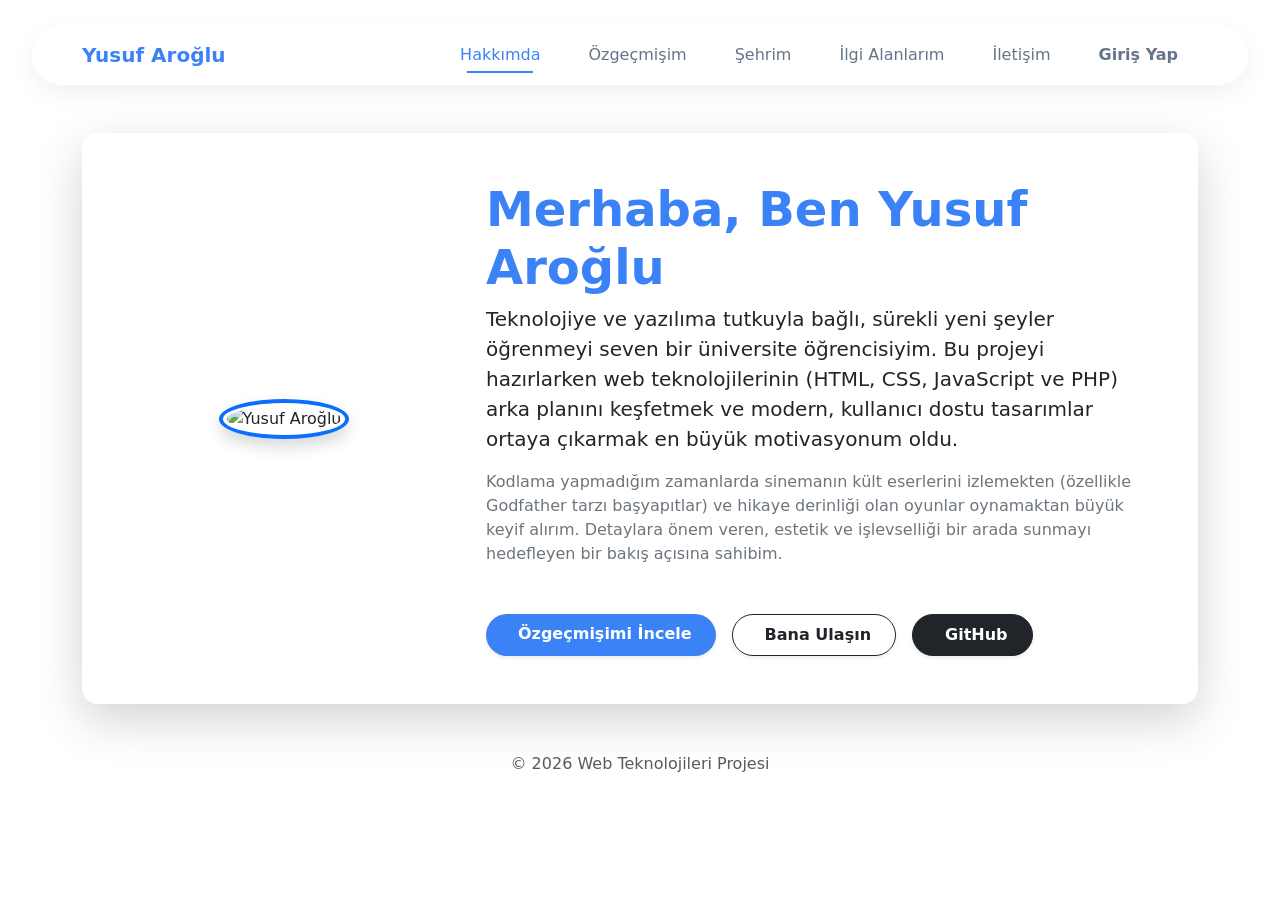
==== index.html @ 34b9408d "Gün 8: Değişiklikler yapıldı ve eksikler giderildi" ====
<!DOCTYPE html>
<html lang="tr">
<head>
    <meta charset="UTF-8">
    <meta name="viewport" content="width=device-width, initial-scale=1.0">
    <title>Hakkımda - Yusuf Aroğlu</title>
    
    <link href="https://fonts.googleapis.com/css2?family=Poppins:wght@400;500;600;700&display=swap" rel="stylesheet">
    <link href="https://cdn.jsdelivr.net/npm/bootstrap@5.3.0/dist/css/bootstrap.min.css" rel="stylesheet">
    <link rel="stylesheet" href="style.css">
</head>
<body>
    
    <!-- Menü Başlangıcı -->
    <nav class="navbar navbar-expand-lg sticky-top">
        <div class="container">
            <a class="navbar-brand fw-bold" href="hakkimda.html" style="color: #3b82f6;">Yusuf Aroğlu</a>
            <button class="navbar-toggler" type="button" data-bs-toggle="collapse" data-bs-target="#navbarNav">
                <span class="navbar-toggler-icon"></span>
            </button>
            <div class="collapse navbar-collapse" id="navbarNav">
                <ul class="navbar-nav ms-auto gap-2">
                    <li class="nav-item"><a class="nav-link active" href="hakkimda.html">Hakkımda</a></li>
                    <li class="nav-item"><a class="nav-link" href="cv.html">Özgeçmişim</a></li>
                    <li class="nav-item"><a class="nav-link" href="sehrim.html">Şehrim</a></li>
                    <li class="nav-item"><a class="nav-link" href="ilgialanlarim.html">İlgi Alanlarım</a></li>
                    <li class="nav-item"><a class="nav-link" href="iletisim.html">İletişim</a></li>
                    <li class="nav-item"><a class="nav-link text-primary fw-bold" href="login.html">Giriş Yap</a></li>
                </ul>
            </div>
        </div>
    </nav>

    <!-- İçerik Alanı -->
    <div class="container mt-5">
    <div class="saydam-kart p-5 shadow-lg rounded-4 border-0 mb-5 bg-white bg-opacity-75">
        <div class="row align-items-center g-5">
            
            <div class="col-md-4 text-center">
                <img src="benim_resmim.jpg" alt="Yusuf Aroğlu" class="img-fluid rounded-circle shadow border border-4 border-primary p-1" style="width: 280px; height: 280px; object-fit: cover; transition: transform 0.3s ease;" onmouseover="this.style.transform='scale(1.05)'" onmouseout="this.style.transform='scale(1)'">
            </div>
            
            <div class="col-md-8">
                <h1 class="fw-bold display-5" style="color: #3b82f6;">Merhaba, Ben Yusuf Aroğlu</h1>
                
                <p class="lead text-dark">
                    Teknolojiye ve yazılıma tutkuyla bağlı, sürekli yeni şeyler öğrenmeyi seven bir üniversite öğrencisiyim. Bu projeyi hazırlarken web teknolojilerinin (HTML, CSS, JavaScript ve PHP) arka planını keşfetmek ve modern, kullanıcı dostu tasarımlar ortaya çıkarmak en büyük motivasyonum oldu.
                </p>
                <p class="text-secondary">
                    Kodlama yapmadığım zamanlarda sinemanın kült eserlerini izlemekten (özellikle Godfather tarzı başyapıtlar) ve hikaye derinliği olan oyunlar oynamaktan büyük keyif alırım. Detaylara önem veren, estetik ve işlevselliği bir arada sunmayı hedefleyen bir bakış açısına sahibim.
                </p>
                
                <div class="mt-5 d-flex gap-3 flex-wrap">
                    <a href="cv.html" class="btn btn-primary px-4 py-2 rounded-pill fw-bold shadow-sm" style="background-color: #3b82f6; border: none;">
                         <i class="bi bi-file-earmark-person-fill me-2"></i>Özgeçmişimi İncele
                    </a>
                    <a href="iletisim.html" class="btn btn-outline-dark px-4 py-2 rounded-pill fw-bold shadow-sm">
                         <i class="bi bi-envelope-fill me-2"></i>Bana Ulaşın
                      </a>
                      <a href="https://github.com/yusufaroglu" target="_blank" class="btn btn-dark px-4 py-2 rounded-pill fw-bold shadow-sm">
                        <i class="bi bi-github me-2"></i>GitHub
                     </a>
                </div>

        </div>
    </div>
</div>

    <!-- Footer -->
    <footer>
        <div class="container text-center mt-5 mb-3">
            <p class="mb-0 text-muted">&copy; 2026 Web Teknolojileri Projesi</p>
        </div>
    </footer>
    
    <script src="https://cdn.jsdelivr.net/npm/bootstrap@5.3.0/dist/js/bootstrap.bundle.min.js"></script>
</body>
</html>
---- style.css ----
/* Menünün dış çerçevesi  */
.navbar {
    background-color: white !important;
    border-radius: 50px !important; 
    margin-top: 25px !important; 
    margin-bottom: 30px !important;
    box-shadow: 0 8px 25px rgba(0, 0, 0, 0.06);
    padding: 10px 30px !important; 
    width: 95%; 
    margin-left: auto; 
    margin-right: auto;
}
.nav-link {
    color: #64748b !important;
    font-weight: 500;
    padding: 8px 15px !important;
    margin: 0 5px;
    position: relative; 
    transition: all 0.3s ease;
}

.nav-link:hover {
    color: #3b82f6 !important;
}

/* Seçilen kısmın altındaki çizgi */
.nav-link::after {
    content: '';
    position: absolute;
    width: 0;
    height: 2px; 
    bottom: 2px; 
    left: 50%;
    background-color: #3b82f6; 
    transition: all 0.3s ease;
    transform: translateX(-50%); 
}

.nav-link:hover::after,
.nav-link.active::after {
    width: 60%; 
}

.nav-link.active {
    color: #3b82f6 !important;
}
/* Yazı alanı saydam kısım */
.saydam-kart {
    background: rgba(255, 255, 255, 0.4);
    backdrop-filter: blur(15px); 
    -webkit-backdrop-filter: blur(15px);
    border: 1px solid rgba(255, 255, 255, 0.8);
    border-radius: 24px;
    padding: 40px;
    box-shadow: 0 10px 40px rgba(0, 0, 0, 0.04);
}
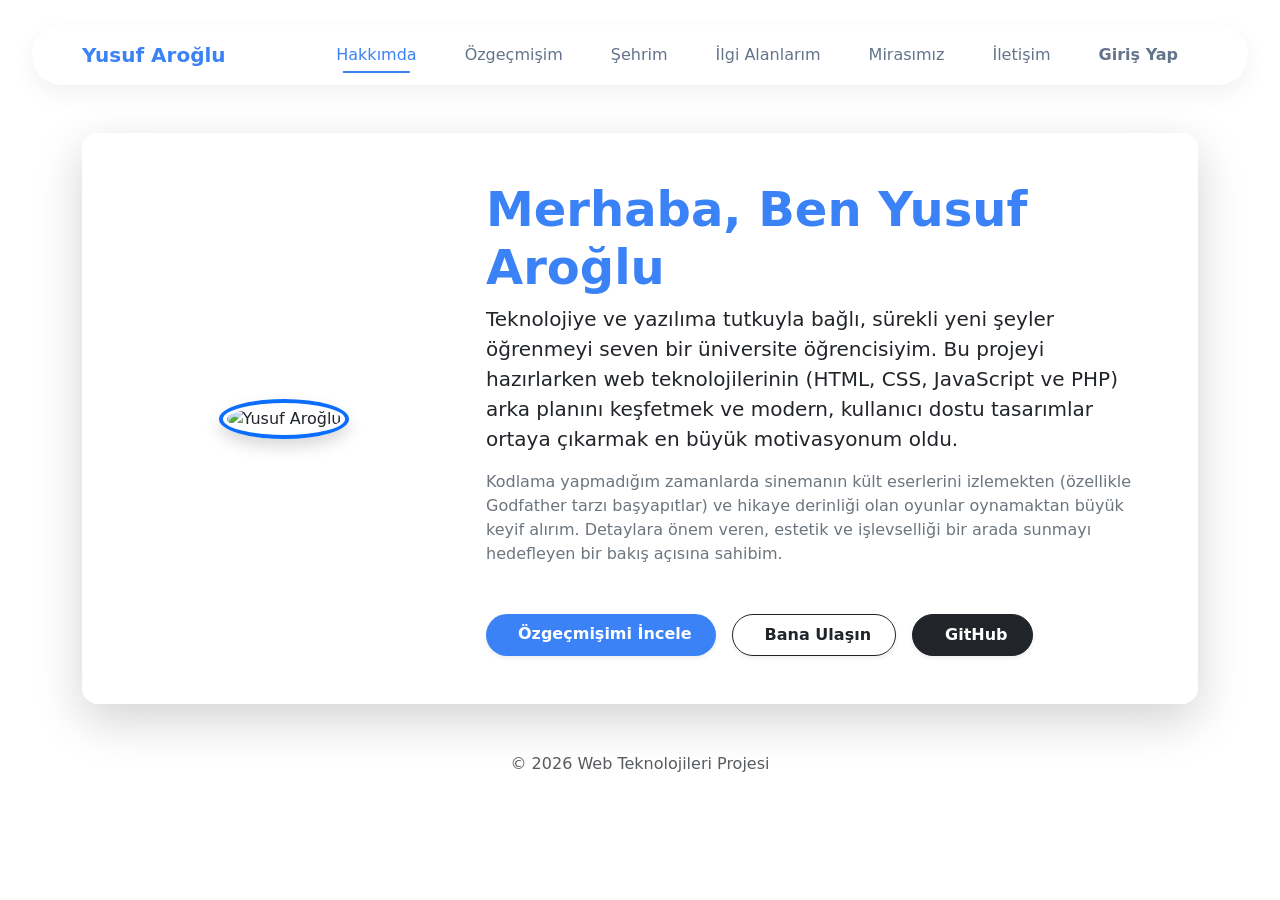
==== commit ae1c8b84: "Gün 9: Log in sayfası yapıldı" ====
--- a/index.html
+++ b/index.html
@@ -24,6 +24,7 @@
                     <li class="nav-item"><a class="nav-link" href="cv.html">Özgeçmişim</a></li>
                     <li class="nav-item"><a class="nav-link" href="sehrim.html">Şehrim</a></li>
                     <li class="nav-item"><a class="nav-link" href="ilgialanlarim.html">İlgi Alanlarım</a></li>
+                    <li class="nav-item"><a class="nav-link" href="mirasimiz.html">Mirasımız</a></li>
                     <li class="nav-item"><a class="nav-link" href="iletisim.html">İletişim</a></li>
                     <li class="nav-item"><a class="nav-link text-primary fw-bold" href="login.html">Giriş Yap</a></li>
                 </ul>
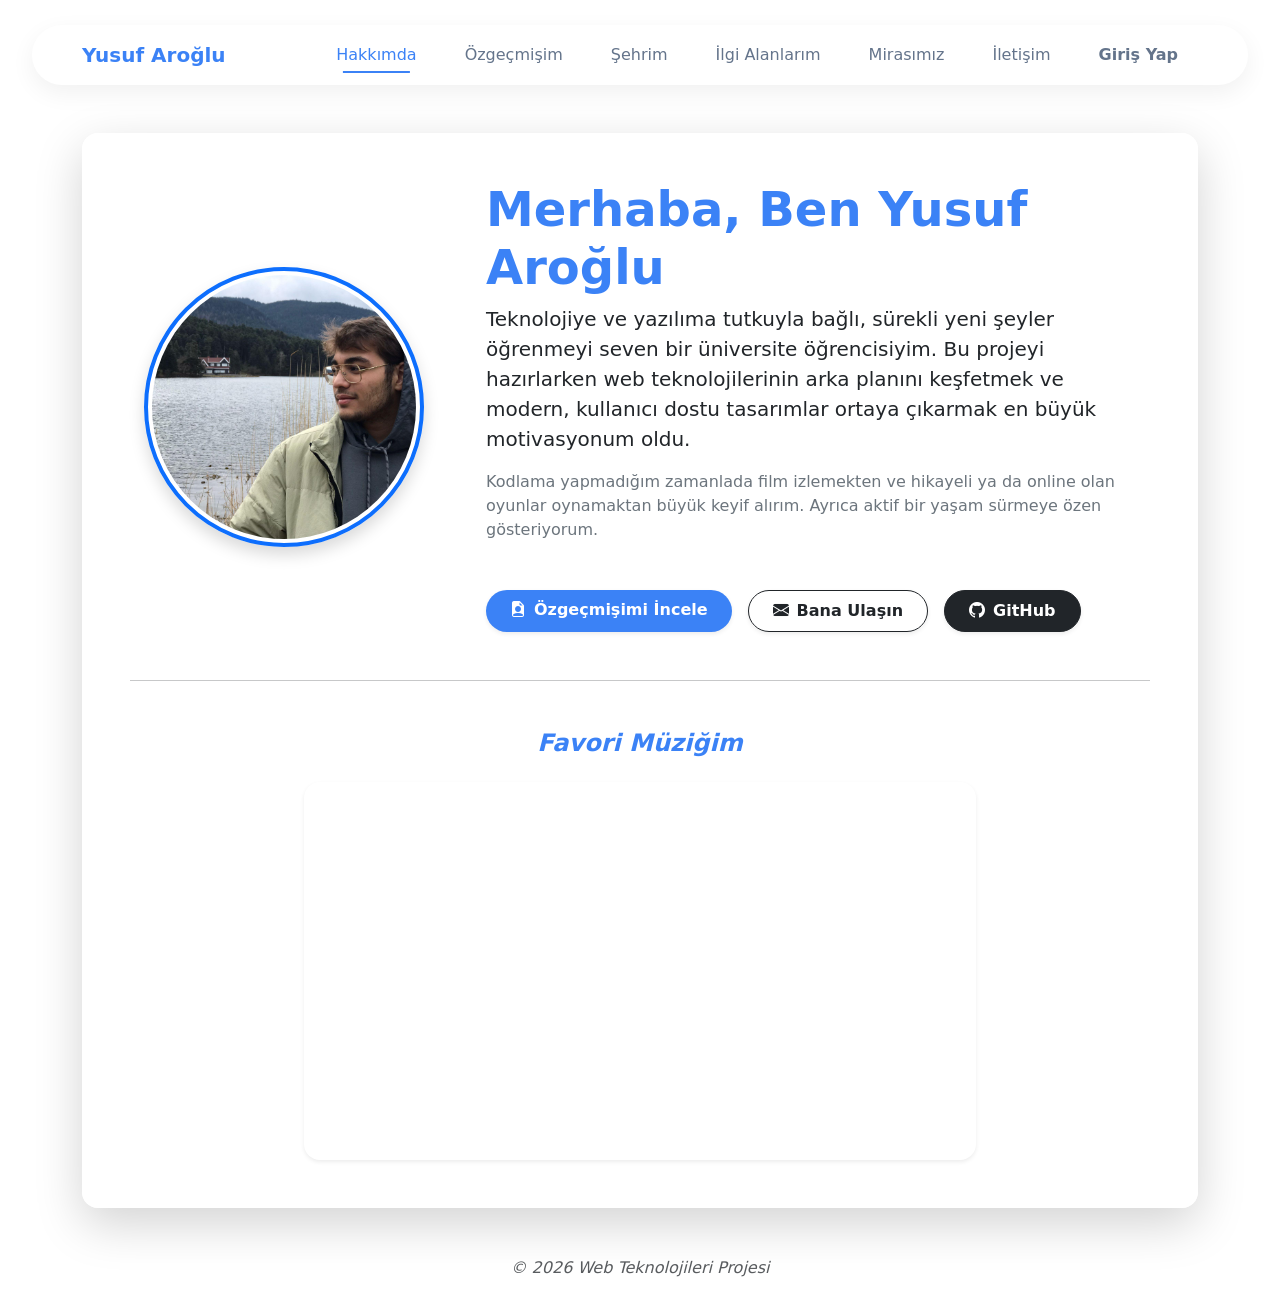
==== commit 780fb389: "Gün 11: Tüm eksikler giderildi" ====
--- a/index.html
+++ b/index.html
@@ -7,67 +7,76 @@
     
     <link href="https://fonts.googleapis.com/css2?family=Poppins:wght@400;500;600;700&display=swap" rel="stylesheet">
     <link href="https://cdn.jsdelivr.net/npm/bootstrap@5.3.0/dist/css/bootstrap.min.css" rel="stylesheet">
+    <link rel="stylesheet" href="https://cdn.jsdelivr.net/npm/bootstrap-icons@1.10.5/font/bootstrap-icons.css">
     <link rel="stylesheet" href="style.css">
 </head>
 <body>
     
-    <!-- Menü Başlangıcı -->
     <nav class="navbar navbar-expand-lg sticky-top">
         <div class="container">
-            <a class="navbar-brand fw-bold" href="hakkimda.html" style="color: #3b82f6;">Yusuf Aroğlu</a>
+            <a class="navbar-brand fw-bold" href="index.html" style="color: #3b82f6;">Yusuf Aroğlu</a>
             <button class="navbar-toggler" type="button" data-bs-toggle="collapse" data-bs-target="#navbarNav">
                 <span class="navbar-toggler-icon"></span>
             </button>
             <div class="collapse navbar-collapse" id="navbarNav">
                 <ul class="navbar-nav ms-auto gap-2">
-                    <li class="nav-item"><a class="nav-link active" href="hakkimda.html">Hakkımda</a></li>
+                    <li class="nav-item"><a class="nav-link active" href="index.html">Hakkımda</a></li>
                     <li class="nav-item"><a class="nav-link" href="cv.html">Özgeçmişim</a></li>
                     <li class="nav-item"><a class="nav-link" href="sehrim.html">Şehrim</a></li>
                     <li class="nav-item"><a class="nav-link" href="ilgialanlarim.html">İlgi Alanlarım</a></li>
                     <li class="nav-item"><a class="nav-link" href="mirasimiz.html">Mirasımız</a></li>
                     <li class="nav-item"><a class="nav-link" href="iletisim.html">İletişim</a></li>
-                    <li class="nav-item"><a class="nav-link text-primary fw-bold" href="login.html">Giriş Yap</a></li>
+                    <li class="nav-item"><a class="nav-link text-primary fw-bold" href="login.php">Giriş Yap</a></li>
                 </ul>
             </div>
         </div>
     </nav>
 
-    <!-- İçerik Alanı -->
     <div class="container mt-5">
-    <div class="saydam-kart p-5 shadow-lg rounded-4 border-0 mb-5 bg-white bg-opacity-75">
-        <div class="row align-items-center g-5">
+        <div class="saydam-kart p-5 shadow-lg rounded-4 border-0 mb-5 bg-white bg-opacity-75">
             
-            <div class="col-md-4 text-center">
-                <img src="benim_resmim.jpg" alt="Yusuf Aroğlu" class="img-fluid rounded-circle shadow border border-4 border-primary p-1" style="width: 280px; height: 280px; object-fit: cover; transition: transform 0.3s ease;" onmouseover="this.style.transform='scale(1.05)'" onmouseout="this.style.transform='scale(1)'">
+            <div class="row align-items-center g-5">
+                <div class="col-md-4 text-center">
+                    <img src="resmim.jpg" alt="Yusuf Aroğlu" class="img-fluid rounded-circle shadow border border-4 border-primary p-1" style="width: 280px; height: 280px; object-fit: cover; transition: transform 0.3s ease;" onmouseover="this.style.transform='scale(1.05)'" onmouseout="this.style.transform='scale(1)'">
+                </div>
+                
+                <div class="col-md-8">
+                    <h1 class="fw-bold display-5" style="color: #3b82f6;">Merhaba, Ben Yusuf Aroğlu</h1>
+                    
+                    <p class="lead text-dark">
+                        Teknolojiye ve yazılıma tutkuyla bağlı, sürekli yeni şeyler öğrenmeyi seven bir üniversite öğrencisiyim. Bu projeyi hazırlarken web teknolojilerinin arka planını keşfetmek ve modern, kullanıcı dostu tasarımlar ortaya çıkarmak en büyük motivasyonum oldu.
+                    </p>
+                    <p class="text-secondary">
+                        Kodlama yapmadığım zamanlada film izlemekten ve hikayeli ya da online olan oyunlar oynamaktan büyük keyif alırım. Ayrıca aktif bir yaşam sürmeye özen gösteriyorum.   
+                    
+                    <div class="mt-5 d-flex gap-3 flex-wrap">
+                        <a href="cv.html" class="btn btn-primary px-4 py-2 rounded-pill fw-bold shadow-sm" style="background-color: #3b82f6; border: none;">
+                             <i class="bi bi-file-earmark-person-fill me-2"></i>Özgeçmişimi İncele
+                        </a>
+                        <a href="iletisim.html" class="btn btn-outline-dark px-4 py-2 rounded-pill fw-bold shadow-sm">
+                             <i class="bi bi-envelope-fill me-2"></i>Bana Ulaşın
+                        </a>
+                        <a href="https://github.com/yusufaroglu" target="_blank" class="btn btn-dark px-4 py-2 rounded-pill fw-bold shadow-sm">
+                            <i class="bi bi-github me-2"></i>GitHub
+                        </a>
+                    </div>
+                </div>
             </div>
-            
-            <div class="col-md-8">
-                <h1 class="fw-bold display-5" style="color: #3b82f6;">Merhaba, Ben Yusuf Aroğlu</h1>
-                
-                <p class="lead text-dark">
-                    Teknolojiye ve yazılıma tutkuyla bağlı, sürekli yeni şeyler öğrenmeyi seven bir üniversite öğrencisiyim. Bu projeyi hazırlarken web teknolojilerinin (HTML, CSS, JavaScript ve PHP) arka planını keşfetmek ve modern, kullanıcı dostu tasarımlar ortaya çıkarmak en büyük motivasyonum oldu.
-                </p>
-                <p class="text-secondary">
-                    Kodlama yapmadığım zamanlarda sinemanın kült eserlerini izlemekten (özellikle Godfather tarzı başyapıtlar) ve hikaye derinliği olan oyunlar oynamaktan büyük keyif alırım. Detaylara önem veren, estetik ve işlevselliği bir arada sunmayı hedefleyen bir bakış açısına sahibim.
-                </p>
-                
-                <div class="mt-5 d-flex gap-3 flex-wrap">
-                    <a href="cv.html" class="btn btn-primary px-4 py-2 rounded-pill fw-bold shadow-sm" style="background-color: #3b82f6; border: none;">
-                         <i class="bi bi-file-earmark-person-fill me-2"></i>Özgeçmişimi İncele
-                    </a>
-                    <a href="iletisim.html" class="btn btn-outline-dark px-4 py-2 rounded-pill fw-bold shadow-sm">
-                         <i class="bi bi-envelope-fill me-2"></i>Bana Ulaşın
-                      </a>
-                      <a href="https://github.com/yusufaroglu" target="_blank" class="btn btn-dark px-4 py-2 rounded-pill fw-bold shadow-sm">
-                        <i class="bi bi-github me-2"></i>GitHub
-                     </a>
+
+            <hr class="my-5 opacity-25">
+
+            <div class="row justify-content-center">
+                <div class="col-lg-8 text-center">
+                    <h4 class="fw-bold mb-4" style="color: #3b82f6;"><i class= </i>Favori Müziğim</h4>
+                    <div class="ratio ratio-16x9 rounded-4 shadow-sm overflow-hidden">
+                        <iframe src="https://www.youtube.com/embed/JbOrMOTZUtM" title="YouTube video player" allowfullscreen></iframe>
+                    </div>
                 </div>
+            </div>
 
         </div>
     </div>
-</div>
 
-    <!-- Footer -->
     <footer>
         <div class="container text-center mt-5 mb-3">
             <p class="mb-0 text-muted">&copy; 2026 Web Teknolojileri Projesi</p>
--- a/style.css
+++ b/style.css
@@ -44,6 +44,7 @@
 .nav-link.active {
     color: #3b82f6 !important;
 }
+
 /* Yazı alanı saydam kısım */
 .saydam-kart {
     background: rgba(255, 255, 255, 0.4);
@@ -53,4 +54,13 @@
     border-radius: 24px;
     padding: 40px;
     box-shadow: 0 10px 40px rgba(0, 0, 0, 0.04);
+}
+
+/* Konyaspor Sayfası  */
+.list-group-item:hover {
+    background-color: rgba(27, 94, 32, 0.05) !important;
+    transition: 0.3s;
+}
+.badge {
+    width: 60px;
 }
